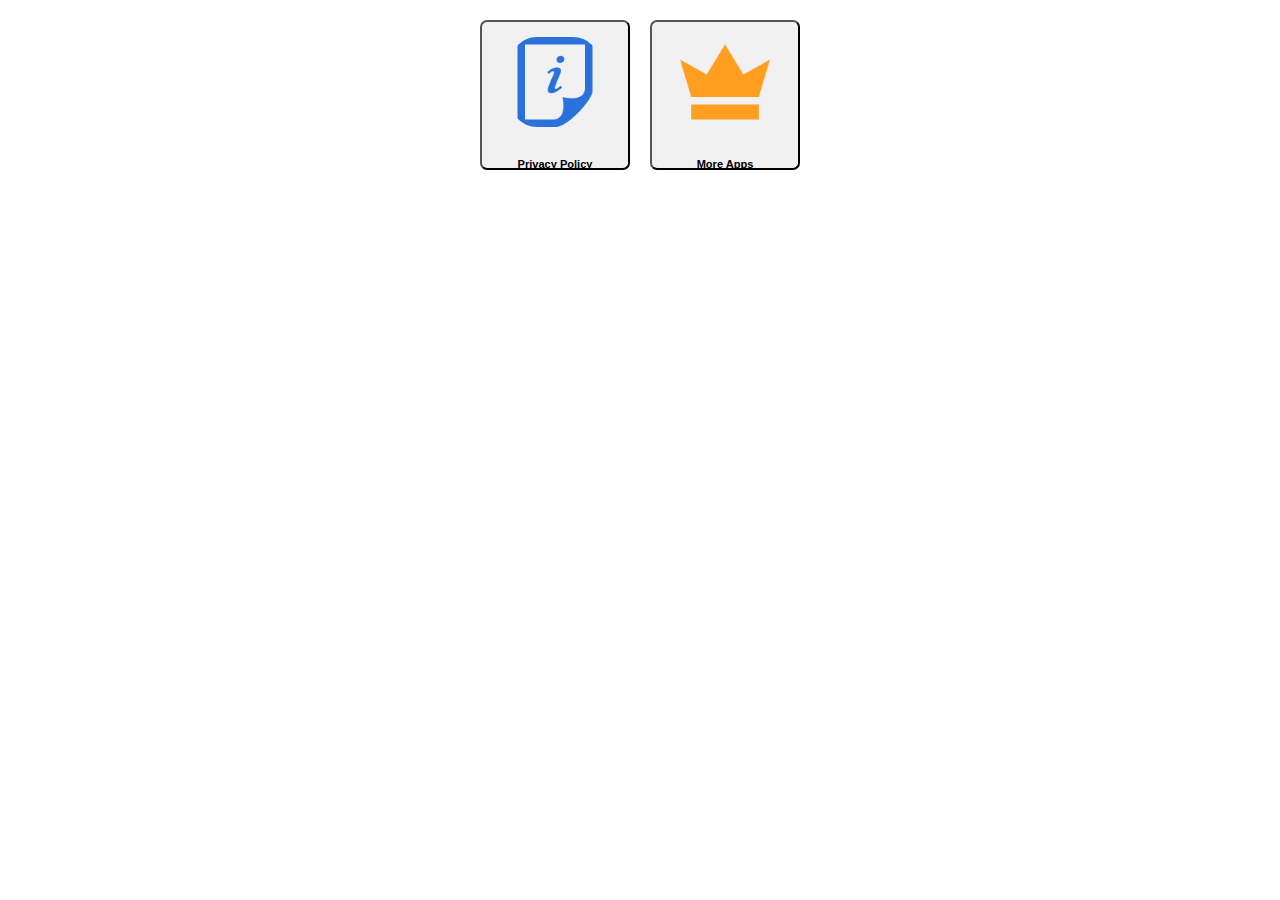
==== sections/about.html @ dae90f7c "Sections added: About and Games (Preliminar)" ====
<!DOCTYPE html>
<html lang="en" dir="ltr">
  <head>
    <meta charset="utf-8" />
    <title></title>
    <!-- <link rel="stylesheet" href="style.css" /> -->
    <link
      rel="stylesheet"
      href="https://use.fontawesome.com/releases/v5.4.1/css/all.css"
    />

    <meta name="viewport" content="width=device-width, initial-scale=1" />
    <link
      rel="stylesheet"
      href="https://stackpath.bootstrapcdn.com/bootstrap/4.1.3/css/bootstrap.min.css"
      integrity="sha384-MCw98/SFnGE8fJT3GXwEOngsV7Zt27NXFoaoApmYm81iuXoPkFOJwJ8ERdknLPMO"
      crossorigin="anonymous"
    />

    <script
      src="https://code.jquery.com/jquery-3.3.1.slim.min.js"
      integrity="sha384-q8i/X+965DzO0rT7abK41JStQIAqVgRVzpbzo5smXKp4YfRvH+8abtTE1Pi6jizo"
      crossorigin="anonymous"
    ></script>
    <script
      src="https://cdnjs.cloudflare.com/ajax/libs/popper.js/1.14.3/umd/popper.min.js"
      integrity="sha384-ZMP7rVo3mIykV+2+9J3UJ46jBk0WLaUAdn689aCwoqbBJiSnjAK/l8WvCWPIPm49"
      crossorigin="anonymous"
    ></script>
    <script
      src="https://stackpath.bootstrapcdn.com/bootstrap/4.1.3/js/bootstrap.min.js"
      integrity="sha384-ChfqqxuZUCnJSK3+MXmPNIyE6ZbWh2IMqE241rYiqJxyMiZ6OW/JmZQ5stwEULTy"
      crossorigin="anonymous"
    ></script>

    <style type="text/css">
     
     body{
  padding: 0;
  margin: 0;
}
.middle{
  position: absolute;
  top: 50%;
  transform: translateY(-50%);
  width: 100%;
  text-align: center;
}
.btn{
  display: inline-block;
  width: 90px;
  height: 90px;
  background: #f1f1f1;
  margin: 10px;
  border-radius: 30%;
  /*box-shadow: 0 5px 15px -5px #00000070;*/
  color: #3498db;
  overflow: hidden;
  position: relative;
}
.btn i{
  line-height: 90px;
  font-size: 26px;
  transition: 0.2s linear;
}
.btn:hover i{
  transform: scale(1.3);
  color: #f1f1f1;
}
.btn::before{
  content: "";
  position: absolute;
  width: 120%;
  height: 120%;
  background: #3498db;
  transform: rotate(45deg);
  left: -110%;
  top: 90%;
}
.btn:hover::before{
  animation: aaa 0.7s 1;
  top: -10%;
  left: -10%;
}
@keyframes aaa {
  0%{
    left: -110%;
    top: 90%;
  }50%{
    left: 10%;
    top: -30%;
  }100%{
    top: -10%;
    left: -10%;
  }
}

      .NoVistaLink {
        text-decoration: none;
      }

      .borderPersonalizado {
        border-radius: 7px;
          color: black;
          height: 150px;
          width: 150px;
          text-align: center;
          padding: 5px;
          margin: 10px;
          float: center;
        
      }
    </style>
    <script>
      $(document).ready(function () {
        // body...
        $("button#start").click(function () {});
      });

      function loadUrl(url){
          window.open(url, '_blank');
      }
    </script>
  </head>
  <body>
    <div class="row">
      <div
        class="col-lg-12 col-md-12 col-sm-12 col-xs-12"
        style="background-color: white; height: 50px; margin-top: 10px;"
      >
    



<div
  class="col-lg-12 col-md-12 col-sm-12 col-xs-12 pull-right"
  style="
    vertical-align: center;
    display: flex;
    justify-content: center;
  "
>

<button
    id="privacy-policy-app"
    class="col-lg-3 col-md-3 col-sm-6 col-xs-6 btn borderPersonalizado"
    onclick="loadUrl('go:privacyp')"
  >
    <img
      src="../assets/img/document-info.png"
      class="btn"
    />
    <h5>Privacy Policy</h5>
  </button>

<button
    id="more-apps"
    class="col-lg-3 col-md-3 col-sm-6 col-xs-6 btn borderPersonalizado"
    onclick="loadUrl('go:+apps')"
  >
    <img
      src="../assets/img/crown-more-apps.png"
      class="btn"
    />
    <h5>More Apps</h5>
  </button>

  
</div>

  </body>
</html>
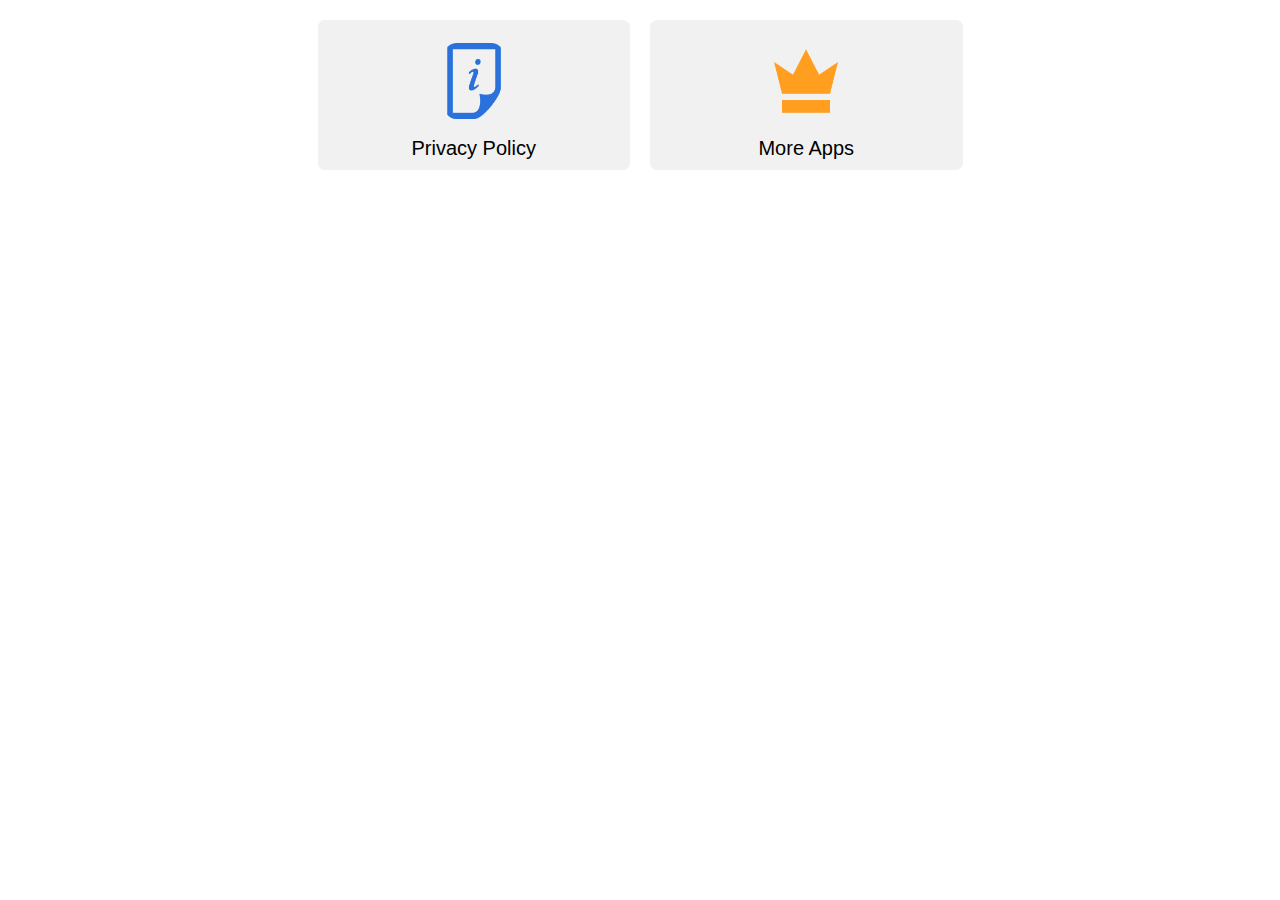
==== commit 86b5e43a: "Replace cdn library (css and js references) with file library (except boxicons library)" ====
--- a/sections/about.html
+++ b/sections/about.html
@@ -6,31 +6,23 @@
     <!-- <link rel="stylesheet" href="style.css" /> -->
     <link
       rel="stylesheet"
-      href="https://use.fontawesome.com/releases/v5.4.1/css/all.css"
+      href="../assets/css/fontawesome-5.4.1.css"
     />
 
     <meta name="viewport" content="width=device-width, initial-scale=1" />
     <link
       rel="stylesheet"
-      href="https://stackpath.bootstrapcdn.com/bootstrap/4.1.3/css/bootstrap.min.css"
-      integrity="sha384-MCw98/SFnGE8fJT3GXwEOngsV7Zt27NXFoaoApmYm81iuXoPkFOJwJ8ERdknLPMO"
-      crossorigin="anonymous"
+      href="../assets/css/bootstrap-4.1.3.min.css"
     />
 
     <script
-      src="https://code.jquery.com/jquery-3.3.1.slim.min.js"
-      integrity="sha384-q8i/X+965DzO0rT7abK41JStQIAqVgRVzpbzo5smXKp4YfRvH+8abtTE1Pi6jizo"
-      crossorigin="anonymous"
+      src="../assets/js/jquery-3.3.1.slim.min.js"
     ></script>
     <script
-      src="https://cdnjs.cloudflare.com/ajax/libs/popper.js/1.14.3/umd/popper.min.js"
-      integrity="sha384-ZMP7rVo3mIykV+2+9J3UJ46jBk0WLaUAdn689aCwoqbBJiSnjAK/l8WvCWPIPm49"
-      crossorigin="anonymous"
+      src="../assets/js/popper-1.14.3.min.js"
     ></script>
     <script
-      src="https://stackpath.bootstrapcdn.com/bootstrap/4.1.3/js/bootstrap.min.js"
-      integrity="sha384-ChfqqxuZUCnJSK3+MXmPNIyE6ZbWh2IMqE241rYiqJxyMiZ6OW/JmZQ5stwEULTy"
-      crossorigin="anonymous"
+      src="../assets/js/bootstrap-4.1.3.min.js"
     ></script>
 
     <style type="text/css">
@@ -156,8 +148,8 @@
 <button
     id="more-apps"
     class="col-lg-3 col-md-3 col-sm-6 col-xs-6 btn borderPersonalizado"
-    onclick="loadUrl('go:+apps')"
-  >
+    onclick="loadUrl('go:apps')"
+    >
     <img
       src="../assets/img/crown-more-apps.png"
       class="btn"
